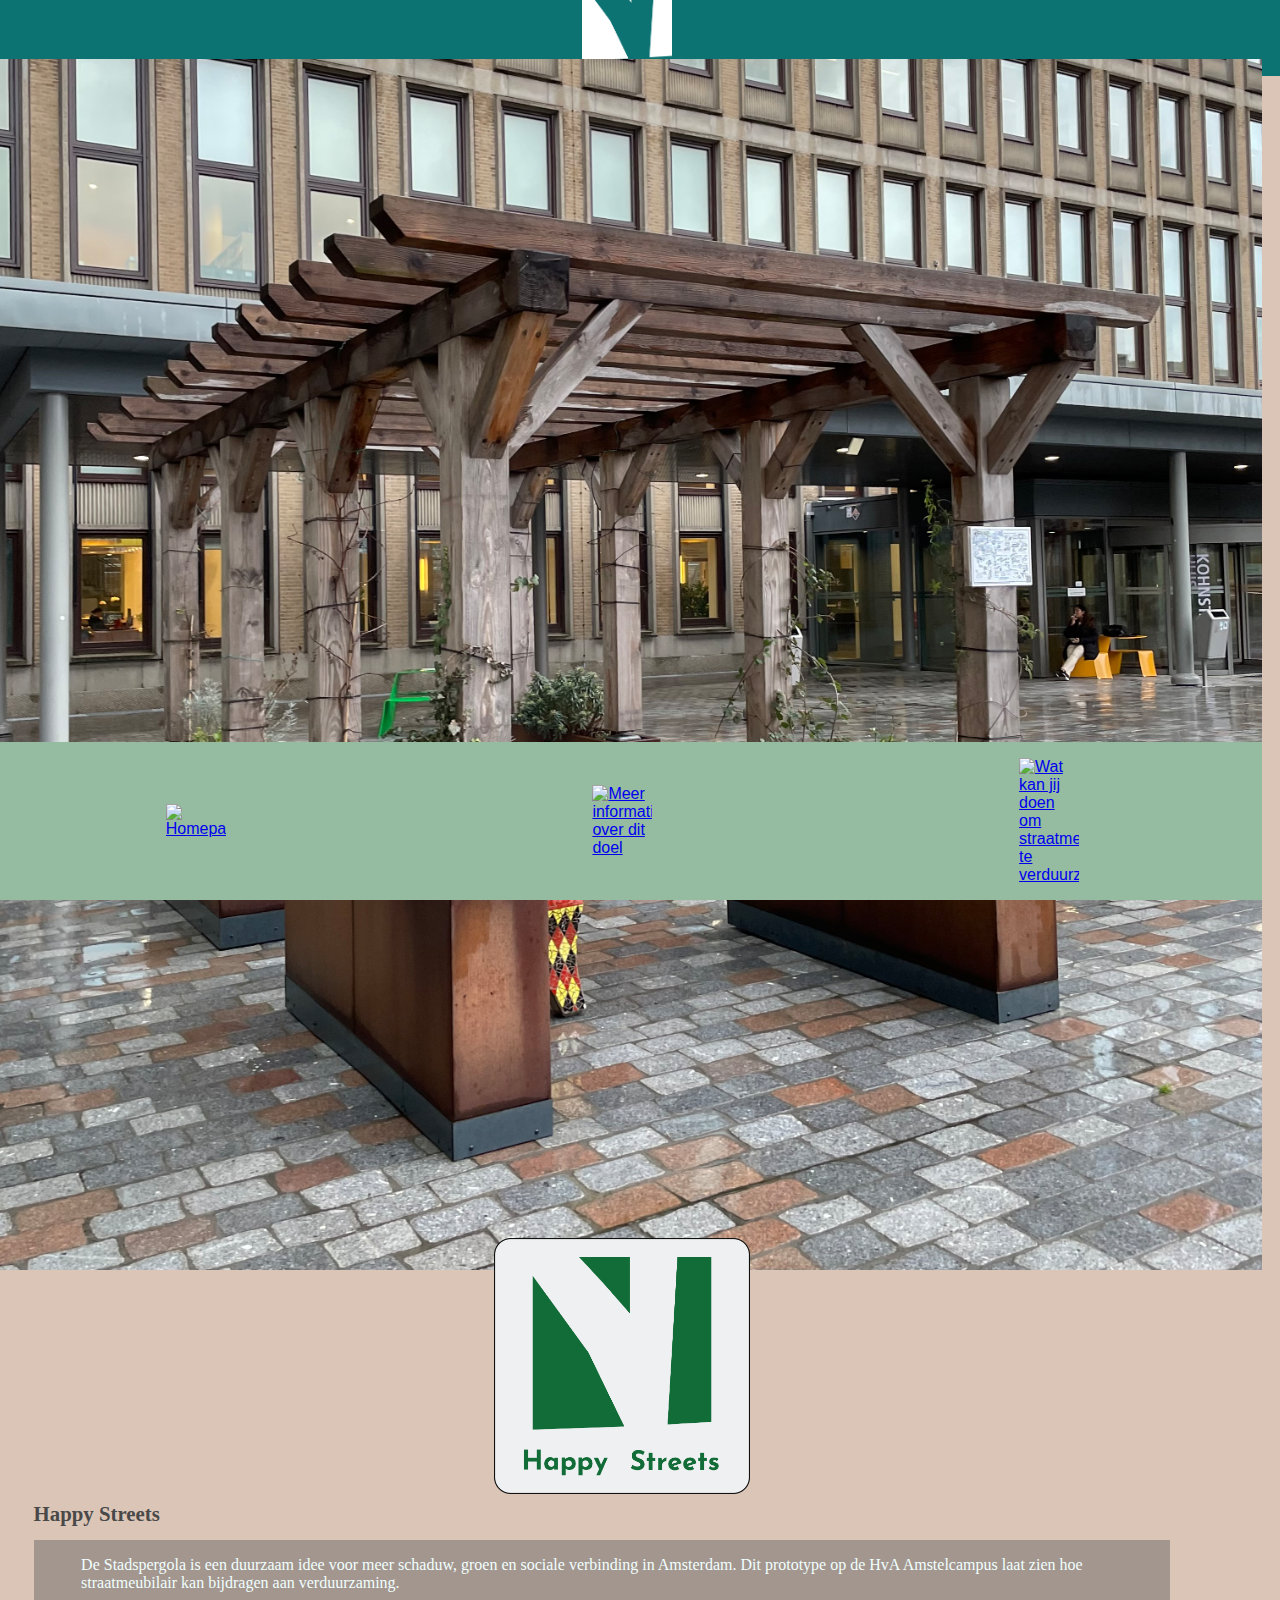
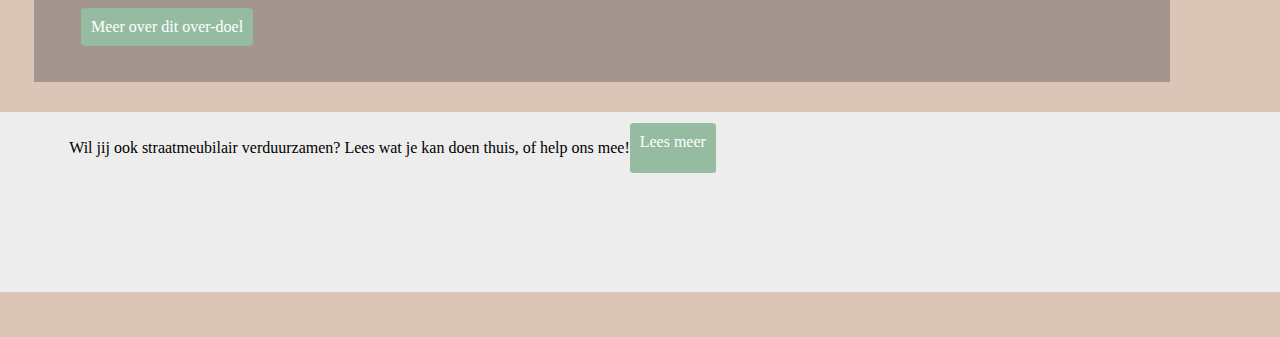
==== index.html @ ea3716f2 "Add files via upload" ====
<!DOCTYPE html>
<html lang="nl">
<head>
    <meta charset="UTF-8">
    <meta name="viewport" content="width=device-width, initial-scale=1.0">
    <title>Happy Streets</title>
    <link href="style.css" rel="stylesheet">
</head>

<body>
    <header>
        <ul>
            <li><a href="index.html"><img src="images/logo-symbol-wit.png" alt="Homebutton"></a></li>
        </ul>

    </header>

    <main>
        <img src="images/stadspergola.jpg" alt="Stadspergola">
        <img class="home_img" src="images/logo.png" alt="logo happy streets">
        <h1>Happy Streets</h1>
        <section id="intro">
            <p>De Stadspergola is een duurzaam idee voor meer schaduw, groen en sociale verbinding in Amsterdam. Dit prototype op de HvA Amstelcampus laat zien hoe straatmeubilair kan bijdragen aan verduurzaming.</p>
            <a href="over-doel.html">Meer over dit over-doel</a>
        </section>
       
        <section class="footer_wit">
            <p>Wil jij ook straatmeubilair verduurzamen? Lees wat je kan doen thuis, of help ons mee!</p>
            <a href="jij.html">Lees meer</a>
        </section>
        
    </main>

    <footer>
        <nav>
            <ul>
                <li><a href="index.html"><img src="images/logo-symbol.png" alt="Homepagina"></a></li>
                <li><a href="over-doel.html"><img src="images/boom-symbol.png" alt="Meer informatie over dit doel"></a></li>
                <li><a href="jij.html"><img src="images/wereldbol-symbol.png" alt="Wat kan jij doen om straatmeubilair te verduurzamen?"></a></li>
            </ul>
        </nav>
    </footer>

</body>
---- style.css ----
html {
    margin-left: -2vw;
    margin-top: -2vw;
    margin-bottom: -2vw;
}

@font-face {
    font-family: 'Lato';
    src: url('Lato-Regular.ttf') format('truetype');
    font-weight: normal;
}

@font-face {
    font-family: 'Josefin-Sans';
    src: url(JosefinSans-VariableFont_wght.ttf) format('truetype');
}


body{
    font-family:Arial, Helvetica, sans-serif;
    background-color: #dbc5b6;
    margin-bottom: 18vh;
}

img {
    display: block;
}

ul {
    list-style-type: none;
    padding-left: 0%;
    margin-left: auto;
    margin-right: auto;
}

header {
    display: flex;
    background-color: #0d7272;
    margin: -2%;
    padding-bottom: -4vh;

}

header img {
    width: 7vw;
}

main {
    margin-left: 4vw;
    margin-right: 4vw;
    margin-top: 1vh;
}

main img{
    width: 100vw;
    margin-left: -4vw;
}

main a{
    padding: 10px;
    border: 1px;
    
    background-color: #95bca0;
    text-decoration: none;
    border-radius: 5%;
    color: white;
}

footer nav img {
    width: 60px;
}

footer nav {
    position: fixed;
    width: 100vw;
    bottom: 0;
    z-index: 10;
    background-color: #95bca0;
}

footer nav ul{
    display: flex;
    flex-direction: row;
    flex-wrap: nowrap;
    justify-content: space-around;
    align-items: center;
    width: 100vw;
}


/* specifiek home screen gerelateerd */

#intro {
    display: flex;
    flex-direction: row;
    flex-wrap: wrap;

    padding-left: 4%;
    padding-right: 4%;
    padding-bottom: 3%;
    margin-top: 1vw;
    margin-right: 4vw;
    background-color: #a3968e;
    color: azure;

    font-family: lato;
}

h1{
    color: #494949;
    font-family: Lato;
    font-size: 1.3em;
    margin-top: -2%;
}

.footer_wit {
    display: flex;
    flex-direction: row;
    flex-wrap: wrap;

    background-color: #ededed;
    font-family: Lato;

    padding-left: 8%;
    padding-top: 1%;
    padding-bottom: 10%;

    margin-left: -5%;
    margin-right: -8%;
    margin-top: 30px;
    margin-bottom: -12%
}

.home_img {
    position: relative;
    width: 20vw;
    left: 40vw;
    top: -2em;
}


/*Wat jij kan doen voor verduurzaming pagina*/

.duurzaam {
    display: flex;
    justify-content: center;
    flex-direction: column;
    align-items: center;

    background-color: #ededed;
    margin-left: -4%;
    margin-right: -6%;
    margin-top: 5%;
    margin-bottom: -5%;
    padding: 5%;
}

.duurzaam p {

}

hr {
    width: 40vw;
    margin: auto;
    border-top: 1px solid #000;
}
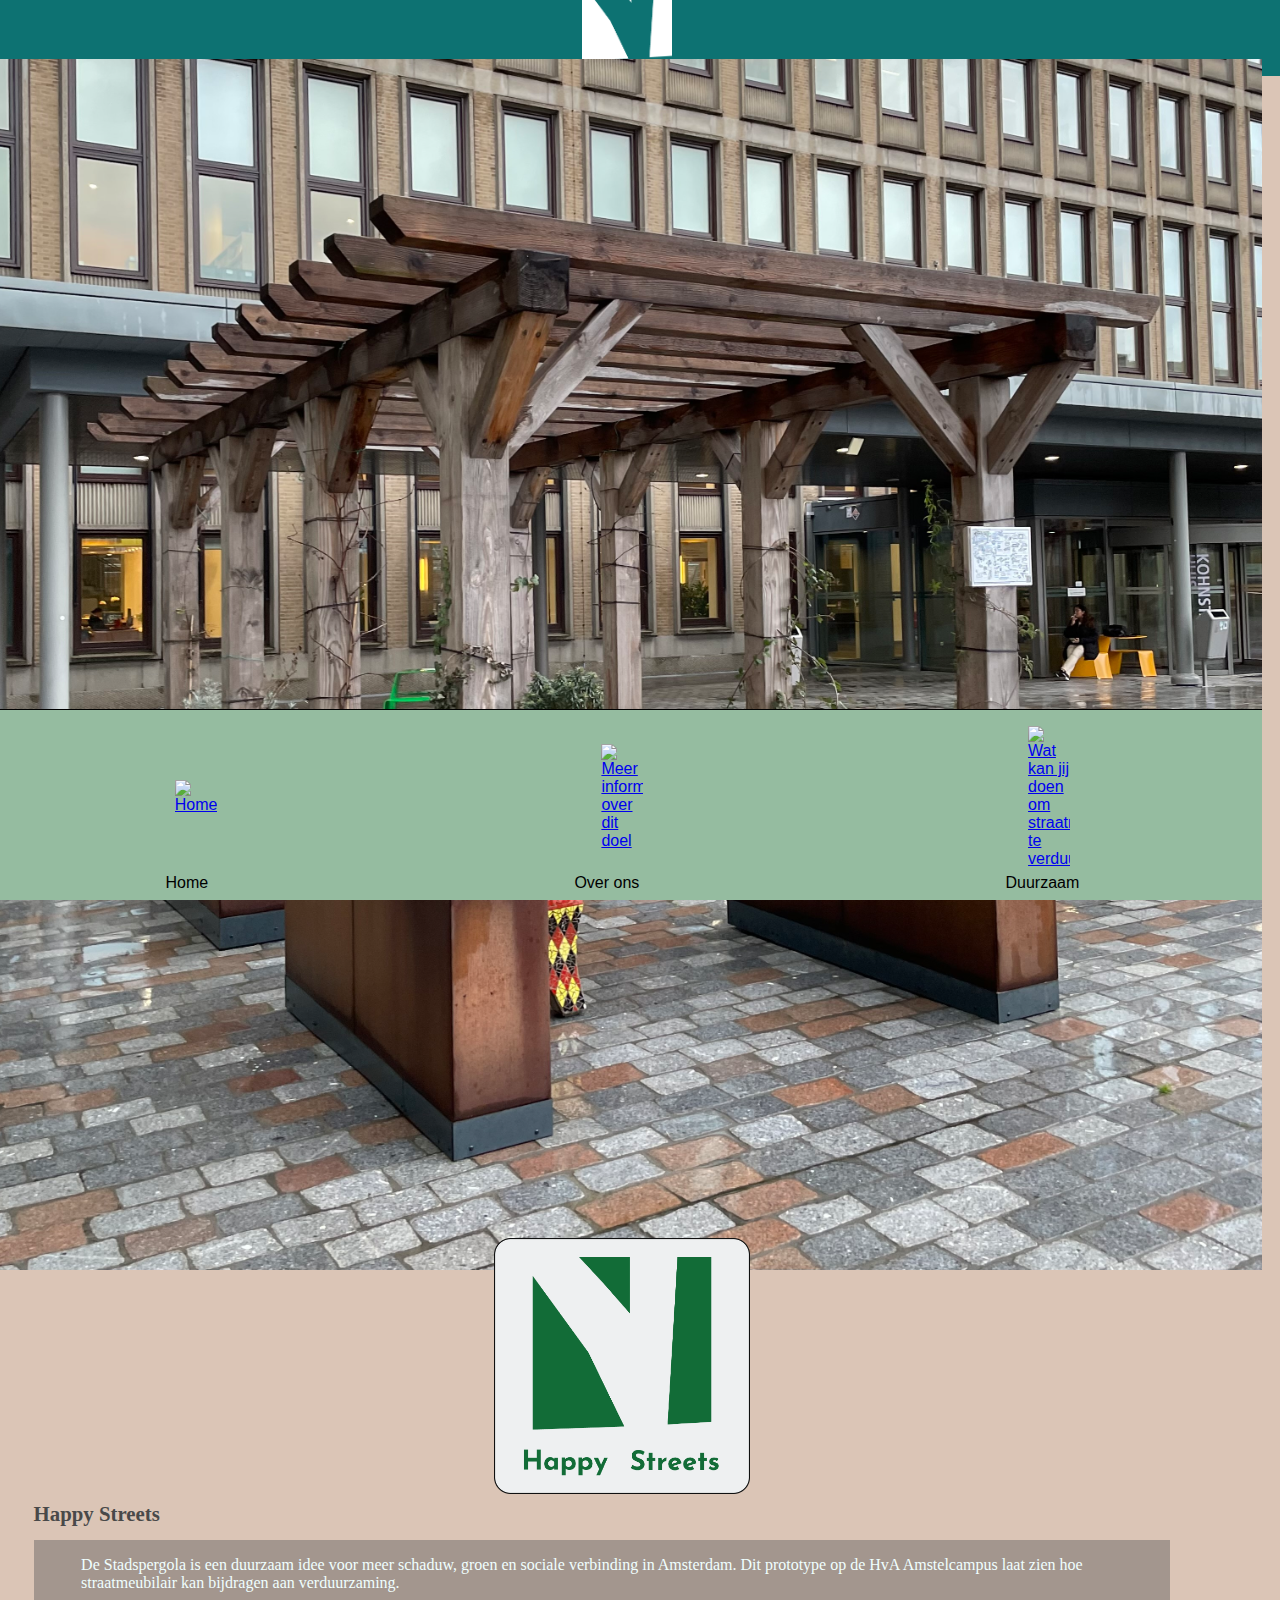
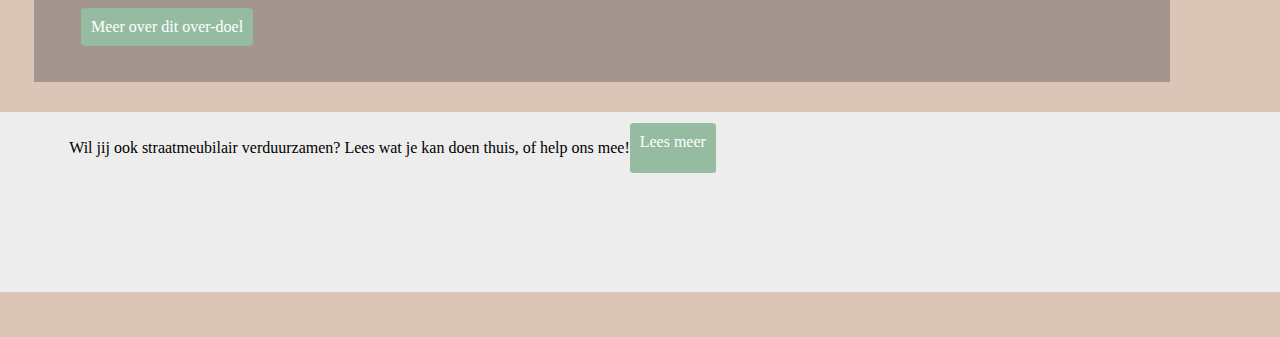
==== commit 5a023959: "Add files via upload" ====
--- a/index.html
+++ b/index.html
@@ -38,6 +38,11 @@
                 <li><a href="over-doel.html"><img src="images/boom-symbol.png" alt="Meer informatie over dit doel"></a></li>
                 <li><a href="jij.html"><img src="images/wereldbol-symbol.png" alt="Wat kan jij doen om straatmeubilair te verduurzamen?"></a></li>
             </ul>
+            <ul>
+                <li><p>Home</p></li>
+                <li><p>Over ons</p></li>
+                <li><p>Duurzaam</p></li>
+            </ul>
         </nav>
     </footer>
 
--- a/style.css
+++ b/style.css
@@ -66,8 +66,12 @@
     color: white;
 }
 
+main h2{
+    text-align: center;
+}
+
 footer nav img {
-    width: 60px;
+    width: 42px;
 }
 
 footer nav {
@@ -76,6 +80,7 @@
     bottom: 0;
     z-index: 10;
     background-color: #95bca0;
+    border-top: 0.25px solid #000;
 }
 
 footer nav ul{
@@ -87,6 +92,10 @@
     width: 100vw;
 }
 
+footer nav ul li p {
+    margin: -10px;
+    text-align: center;
+}
 
 /* specifiek home screen gerelateerd */
 
@@ -106,6 +115,10 @@
     font-family: lato;
 }
 
+#intro p{
+    text-align: left;
+}
+
 h1{
     color: #494949;
     font-family: Lato;
@@ -156,11 +169,57 @@
 }
 
 .duurzaam p {
-
+    text-align: center;
 }
 
 hr {
     width: 40vw;
     margin: auto;
     border-top: 1px solid #000;
+}
+
+.groen {
+    display: flex;
+    flex-direction: wrap;
+    background-color: #95bca0;
+    margin-left: -4vw;
+    margin-right: -6vw;
+    padding: 2%
+}
+
+.blauw {
+    display: flex;
+    flex-direction: wrap;
+    background-color: #8cadba;
+    margin-left: -4vw;
+    margin-right: -6vw;
+    padding: 2%
+}
+
+.bruin {
+    display: flex;
+    flex-direction: wrap;
+    background-color: #b7a08b;
+    margin-left: -4vw;
+    margin-right: -6vw;
+    padding: 2%
+}
+
+.rood {
+    display: flex;
+    flex-direction: wrap;
+    background-color: #b58c8c;
+    margin-left: -4vw;
+    margin-right: -6vw;
+    padding: 2%
+}
+
+.vertikaal{
+    width: 1px;
+    height: 100px;
+
+    border: none;
+    background-color: black;
+    margin-left: 20px;
+    margin-right: 10px;
 }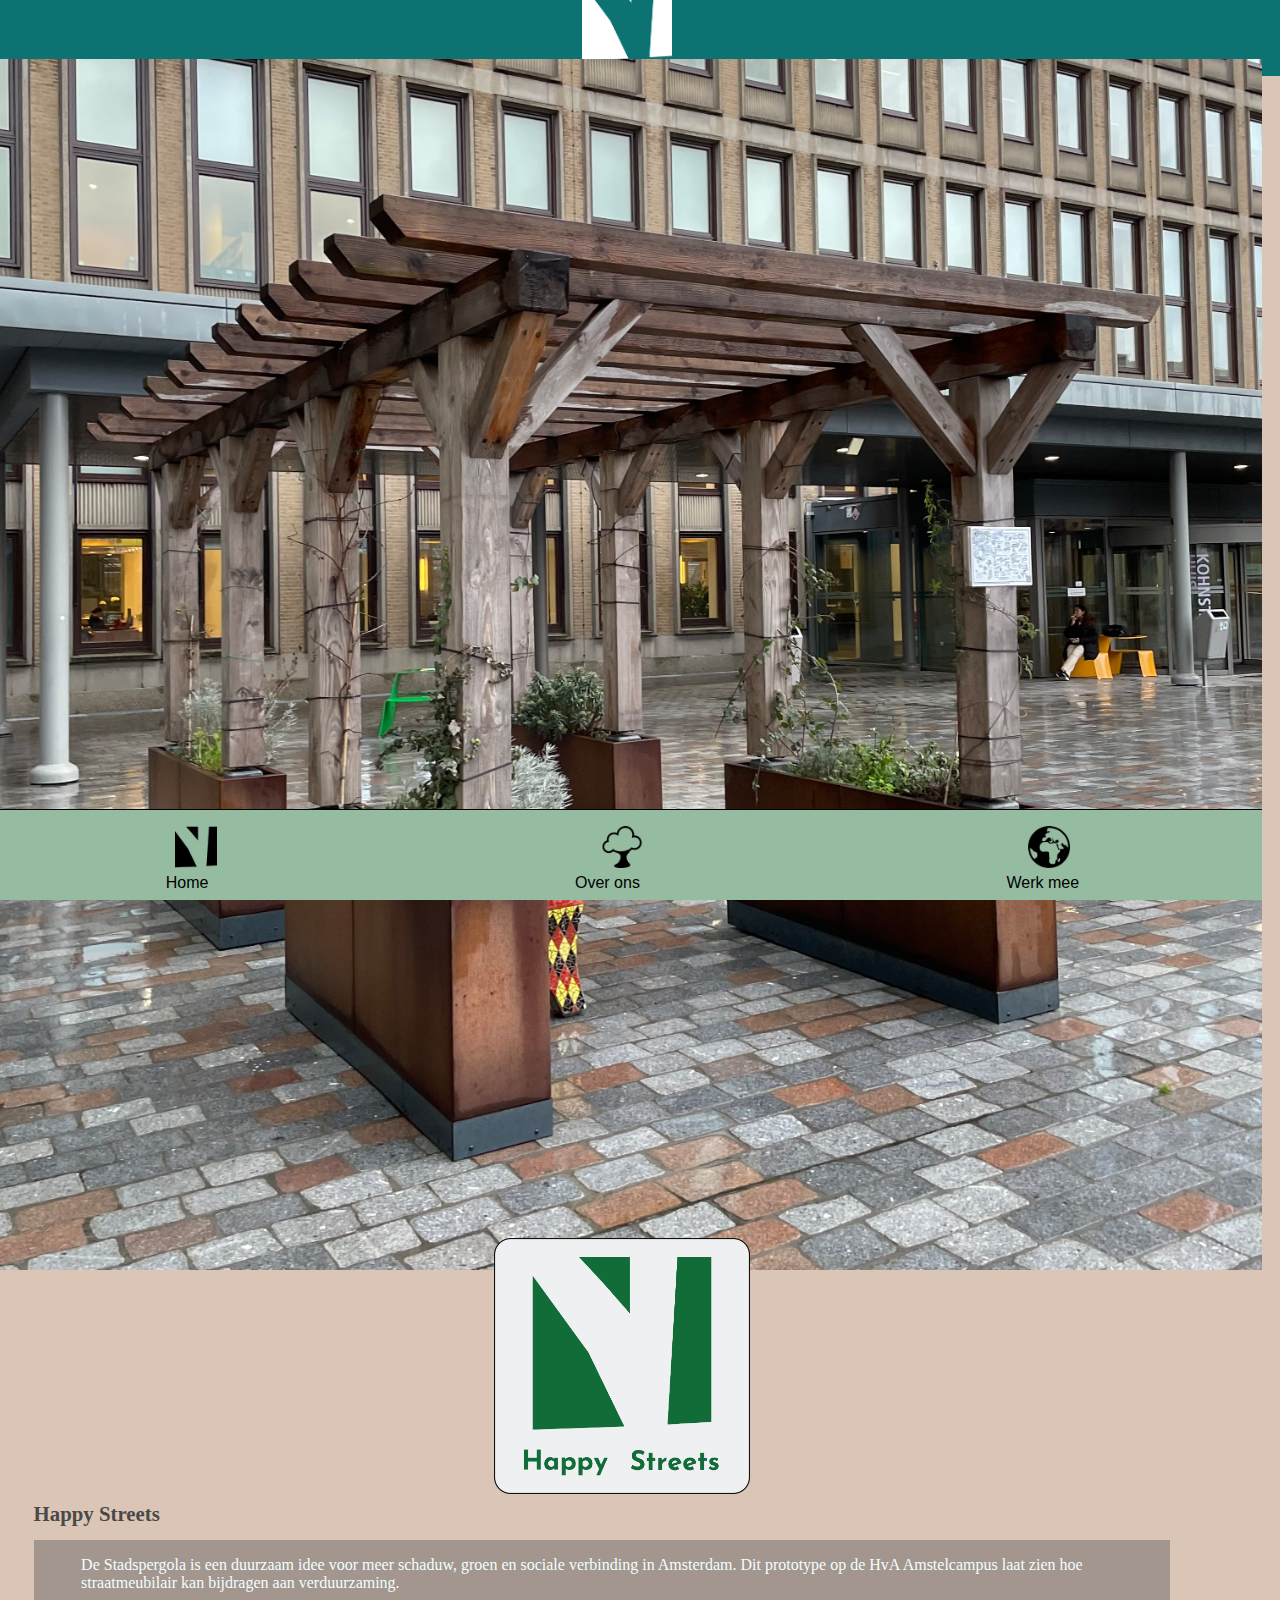
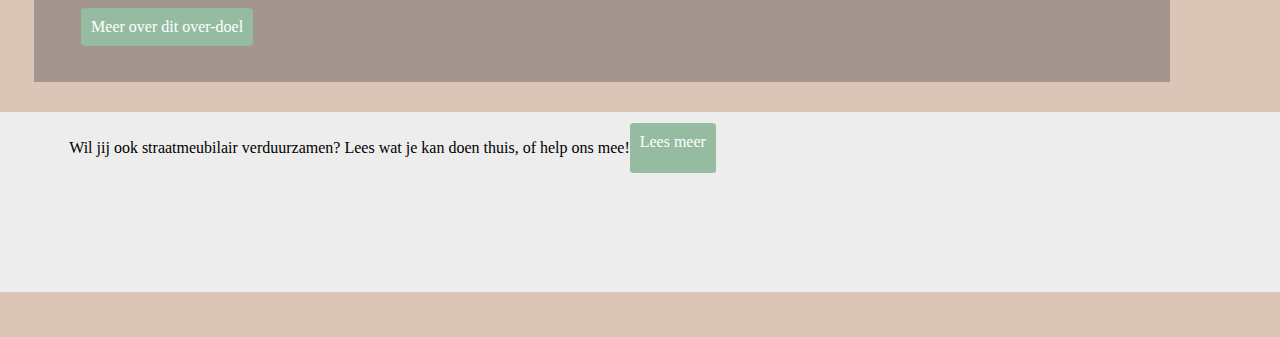
==== commit 6bf422ec: "Add files via upload" ====
--- a/index.html
+++ b/index.html
@@ -41,7 +41,7 @@
             <ul>
                 <li><p>Home</p></li>
                 <li><p>Over ons</p></li>
-                <li><p>Duurzaam</p></li>
+                <li><p>Werk mee</p></li>
             </ul>
         </nav>
     </footer>
--- a/style.css
+++ b/style.css
@@ -12,7 +12,7 @@
 
 @font-face {
     font-family: 'Josefin-Sans';
-    src: url(JosefinSans-VariableFont_wght.ttf) format('truetype');
+    src: url('JosefinSans-VariableFont_wght.ttf') format('truetype');
 }
 
 
@@ -37,7 +37,7 @@
     display: flex;
     background-color: #0d7272;
     margin: -2%;
-    padding-bottom: -4vh;
+
 
 }
 
@@ -97,6 +97,15 @@
     text-align: center;
 }
 
+a:hover {
+    background-color: black;
+}
+
+a:focus {
+    color: white;
+    background-color: black;
+}
+
 /* specifiek home screen gerelateerd */
 
 #intro {
@@ -172,46 +181,24 @@
     text-align: center;
 }
 
+.duurzaam h2{
+    margin-top: -3px;
+}
+
 hr {
     width: 40vw;
     margin: auto;
     border-top: 1px solid #000;
 }
 
-.groen {
-    display: flex;
-    flex-direction: wrap;
-    background-color: #95bca0;
+.wit2 {
+    display: flex;
+    align-items: center;;
+    background-color: #ededed;
     margin-left: -4vw;
     margin-right: -6vw;
-    padding: 2%
-}
-
-.blauw {
-    display: flex;
-    flex-direction: wrap;
-    background-color: #8cadba;
-    margin-left: -4vw;
-    margin-right: -6vw;
-    padding: 2%
-}
-
-.bruin {
-    display: flex;
-    flex-direction: wrap;
-    background-color: #b7a08b;
-    margin-left: -4vw;
-    margin-right: -6vw;
-    padding: 2%
-}
-
-.rood {
-    display: flex;
-    flex-direction: wrap;
-    background-color: #b58c8c;
-    margin-left: -4vw;
-    margin-right: -6vw;
-    padding: 2%
+    padding: 2%;
+    padding-right: 4vw;
 }
 
 .vertikaal{
@@ -220,6 +207,25 @@
 
     border: none;
     background-color: black;
-    margin-left: 20px;
+    margin-left: 5px;
     margin-right: 10px;
-}+}
+
+.ruimte {
+    margin-top: 60px;
+}
+
+.ruimte2 {
+    margin-top: 30px;
+}
+
+.h2_kop{
+    margin-top: -15px;
+}
+
+.wit2 img {
+    margin-left: 1vw;
+    width: 40px;
+    height: 40px;
+}
+
